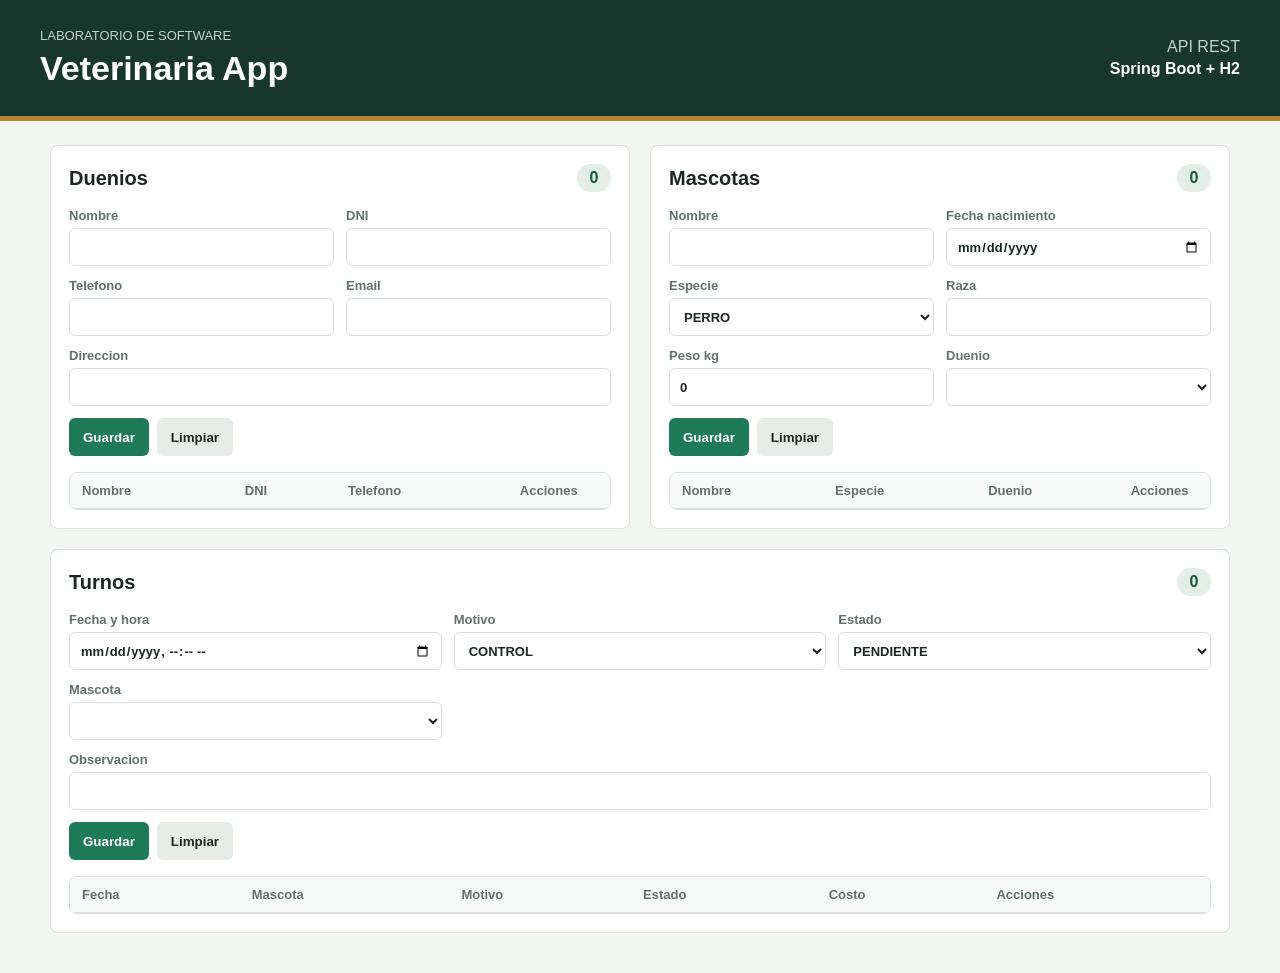
==== src/main/resources/static/index.html @ 7eca063d "chore: crear proyecto veterinaria" ====
<!doctype html>
<html lang="es">
<head>
	<meta charset="utf-8">
	<meta name="viewport" content="width=device-width, initial-scale=1">
	<title>Veterinaria App</title>
	<link rel="stylesheet" href="styles.css">
</head>
<body>
	<header class="topbar">
		<div>
			<p class="eyebrow">Laboratorio de Software</p>
			<h1>Veterinaria App</h1>
		</div>
		<div class="status">
			<span>API REST</span>
			<strong>Spring Boot + H2</strong>
		</div>
	</header>

	<main class="layout">
		<section class="panel">
			<div class="section-heading">
				<h2>Duenios</h2>
				<span id="total-duenios">0</span>
			</div>
			<form id="duenio-form" class="form-grid">
				<input type="hidden" name="id">
				<label>Nombre<input name="nombre" required></label>
				<label>DNI<input name="dni"></label>
				<label>Telefono<input name="telefono"></label>
				<label>Email<input name="email" type="email"></label>
				<label class="wide">Direccion<input name="direccion"></label>
				<div class="actions">
					<button type="submit">Guardar</button>
					<button type="button" data-reset="duenio-form">Limpiar</button>
				</div>
			</form>
			<div class="table-wrap">
				<table>
					<thead>
						<tr>
							<th>Nombre</th>
							<th>DNI</th>
							<th>Telefono</th>
							<th>Acciones</th>
						</tr>
					</thead>
					<tbody id="duenios-tabla"></tbody>
				</table>
			</div>
		</section>

		<section class="panel">
			<div class="section-heading">
				<h2>Mascotas</h2>
				<span id="total-mascotas">0</span>
			</div>
			<form id="mascota-form" class="form-grid">
				<input type="hidden" name="id">
				<label>Nombre<input name="nombre" required></label>
				<label>Fecha nacimiento<input name="fechaNacimiento" type="date"></label>
				<label>Especie
					<select name="especie">
						<option>PERRO</option>
						<option>GATO</option>
						<option>AVE</option>
						<option>CONEJO</option>
						<option>OTRA</option>
					</select>
				</label>
				<label>Raza<input name="raza"></label>
				<label>Peso kg<input name="peso" type="number" min="0" step="0.1" value="0"></label>
				<label>Duenio<select name="duenioId" id="mascota-duenio" required></select></label>
				<div class="actions">
					<button type="submit">Guardar</button>
					<button type="button" data-reset="mascota-form">Limpiar</button>
				</div>
			</form>
			<div class="table-wrap">
				<table>
					<thead>
						<tr>
							<th>Nombre</th>
							<th>Especie</th>
							<th>Duenio</th>
							<th>Acciones</th>
						</tr>
					</thead>
					<tbody id="mascotas-tabla"></tbody>
				</table>
			</div>
		</section>

		<section class="panel wide-panel">
			<div class="section-heading">
				<h2>Turnos</h2>
				<span id="total-turnos">0</span>
			</div>
			<form id="turno-form" class="form-grid turnos-grid">
				<input type="hidden" name="id">
				<label>Fecha y hora<input name="fechaHora" type="datetime-local" required></label>
				<label>Motivo
					<select name="motivo">
						<option>CONTROL</option>
						<option>VACUNACION</option>
						<option>URGENCIA</option>
						<option>PELUQUERIA</option>
					</select>
				</label>
				<label>Estado
					<select name="estado">
						<option>PENDIENTE</option>
						<option>CONFIRMADO</option>
						<option>FINALIZADO</option>
						<option>CANCELADO</option>
					</select>
				</label>
				<label>Mascota<select name="mascotaId" id="turno-mascota" required></select></label>
				<label class="wide">Observacion<input name="observacion"></label>
				<div class="actions">
					<button type="submit">Guardar</button>
					<button type="button" data-reset="turno-form">Limpiar</button>
				</div>
			</form>
			<div class="table-wrap">
				<table>
					<thead>
						<tr>
							<th>Fecha</th>
							<th>Mascota</th>
							<th>Motivo</th>
							<th>Estado</th>
							<th>Costo</th>
							<th>Acciones</th>
						</tr>
					</thead>
					<tbody id="turnos-tabla"></tbody>
				</table>
			</div>
		</section>
	</main>

	<script src="app.js"></script>
</body>
</html>
---- src/main/resources/static/styles.css ----
:root {
	--bg: #f3f5f2;
	--surface: #ffffff;
	--text: #1d2522;
	--muted: #61706a;
	--line: #d9e0dc;
	--primary: #1f7a5a;
	--primary-dark: #135b42;
	--accent: #b8872c;
	--danger: #b33a3a;
}

* {
	box-sizing: border-box;
}

body {
	margin: 0;
	background: var(--bg);
	color: var(--text);
	font-family: Arial, Helvetica, sans-serif;
}

.topbar {
	display: flex;
	align-items: center;
	justify-content: space-between;
	gap: 24px;
	padding: 28px 40px;
	background: #17362c;
	color: #ffffff;
	border-bottom: 5px solid var(--accent);
}

.eyebrow {
	margin: 0 0 6px;
	color: #c2d4cd;
	font-size: 13px;
	text-transform: uppercase;
}

h1,
h2 {
	margin: 0;
	letter-spacing: 0;
}

h1 {
	font-size: 34px;
}

h2 {
	font-size: 20px;
}

.status {
	display: grid;
	gap: 4px;
	text-align: right;
	color: #c2d4cd;
}

.status strong {
	color: #ffffff;
}

.layout {
	display: grid;
	grid-template-columns: repeat(2, minmax(320px, 1fr));
	gap: 20px;
	width: min(1180px, calc(100% - 32px));
	margin: 24px auto 40px;
}

.panel {
	background: var(--surface);
	border: 1px solid var(--line);
	border-radius: 8px;
	padding: 18px;
}

.wide-panel {
	grid-column: 1 / -1;
}

.section-heading {
	display: flex;
	align-items: center;
	justify-content: space-between;
	margin-bottom: 16px;
}

.section-heading span {
	display: inline-flex;
	align-items: center;
	justify-content: center;
	min-width: 34px;
	height: 28px;
	border-radius: 999px;
	background: #e3eee9;
	color: var(--primary-dark);
	font-weight: 700;
}

.form-grid {
	display: grid;
	grid-template-columns: repeat(2, minmax(0, 1fr));
	gap: 12px;
	margin-bottom: 16px;
}

.turnos-grid {
	grid-template-columns: repeat(3, minmax(0, 1fr));
}

label {
	display: grid;
	gap: 5px;
	color: var(--muted);
	font-size: 13px;
	font-weight: 700;
}

input,
select {
	width: 100%;
	min-height: 38px;
	border: 1px solid var(--line);
	border-radius: 6px;
	padding: 8px 10px;
	background: #ffffff;
	color: var(--text);
	font: inherit;
}

.wide {
	grid-column: 1 / -1;
}

.actions {
	display: flex;
	align-items: end;
	gap: 8px;
}

button {
	min-height: 38px;
	border: 0;
	border-radius: 6px;
	padding: 0 14px;
	background: var(--primary);
	color: #ffffff;
	font-weight: 700;
	cursor: pointer;
}

button:hover {
	background: var(--primary-dark);
}

button.secondary,
button[data-reset],
button[data-action="edit"] {
	background: #e7ece9;
	color: var(--text);
}

button[data-action="delete"] {
	background: var(--danger);
}

.table-wrap {
	overflow-x: auto;
	border: 1px solid var(--line);
	border-radius: 8px;
}

table {
	width: 100%;
	border-collapse: collapse;
	min-width: 620px;
}

th,
td {
	padding: 10px 12px;
	border-bottom: 1px solid var(--line);
	text-align: left;
	vertical-align: top;
}

th {
	background: #f7faf8;
	color: var(--muted);
	font-size: 13px;
}

tr:last-child td {
	border-bottom: 0;
}

.row-actions {
	display: flex;
	gap: 8px;
}

.tag {
	display: inline-flex;
	align-items: center;
	min-height: 24px;
	border-radius: 999px;
	padding: 2px 8px;
	background: #edf1ef;
	color: var(--primary-dark);
	font-size: 12px;
	font-weight: 700;
}

.empty {
	color: var(--muted);
	text-align: center;
}

@media (max-width: 820px) {
	.topbar {
		align-items: flex-start;
		flex-direction: column;
		padding: 22px 18px;
	}

	.status {
		text-align: left;
	}

	.layout,
	.form-grid,
	.turnos-grid {
		grid-template-columns: 1fr;
	}

	.wide-panel,
	.wide {
		grid-column: auto;
	}
}
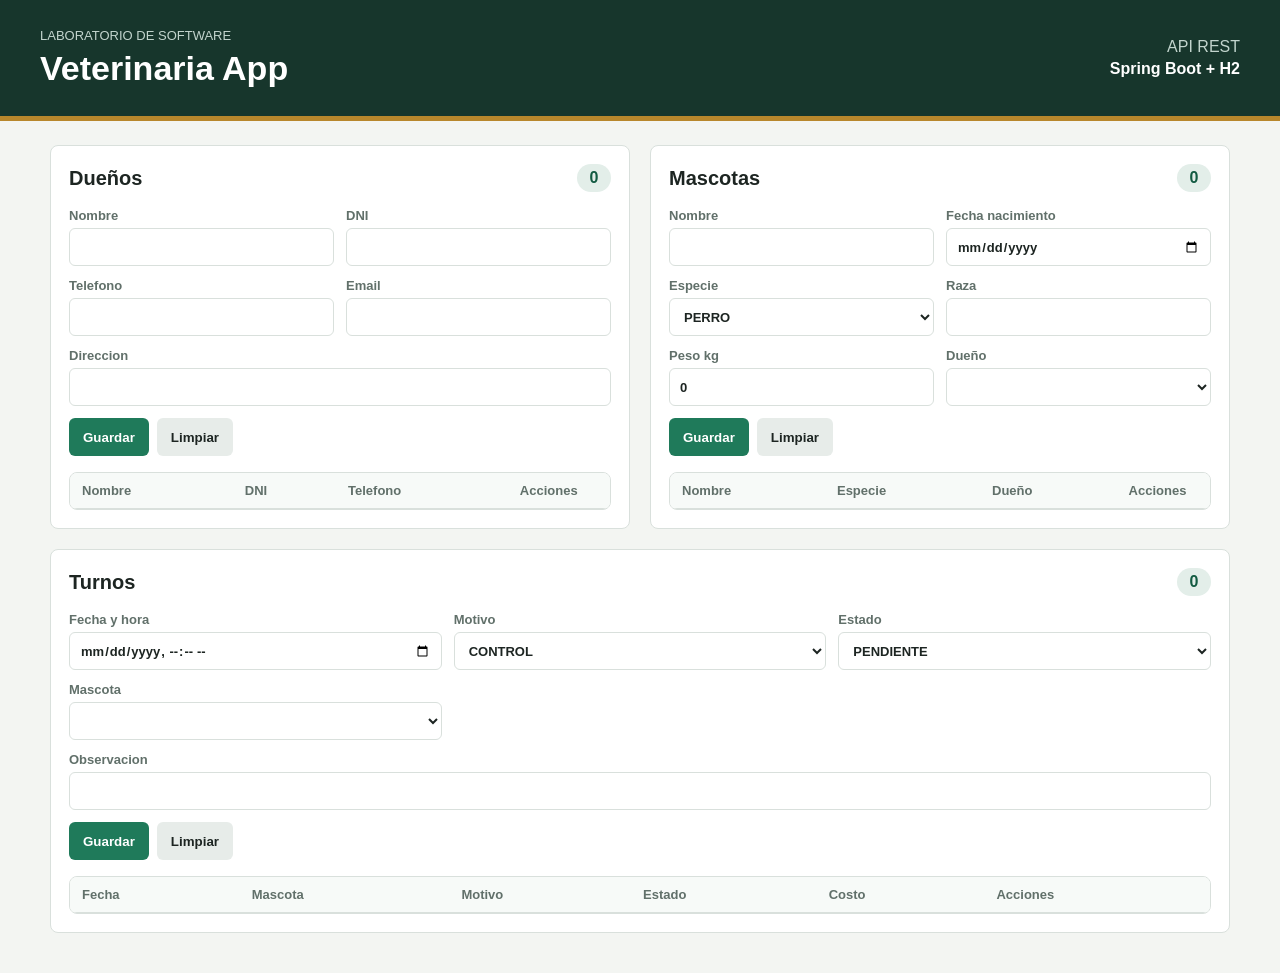
==== commit b2216d4a: "refactor: simplificar veterinaria para parcial" ====
--- a/src/main/resources/static/index.html
+++ b/src/main/resources/static/index.html
@@ -19,9 +19,10 @@
 	</header>
 
 	<main class="layout">
+		<!-- CRUD de duenios: el formulario envia datos a /api/duenios y la tabla muestra la respuesta del backend. -->
 		<section class="panel">
 			<div class="section-heading">
-				<h2>Duenios</h2>
+				<h2>Dueños</h2>
 				<span id="total-duenios">0</span>
 			</div>
 			<form id="duenio-form" class="form-grid">
@@ -51,6 +52,7 @@
 			</div>
 		</section>
 
+		<!-- CRUD de mascotas: cada mascota se relaciona con un duenio mediante el select que carga app.js. -->
 		<section class="panel">
 			<div class="section-heading">
 				<h2>Mascotas</h2>
@@ -71,7 +73,7 @@
 				</label>
 				<label>Raza<input name="raza"></label>
 				<label>Peso kg<input name="peso" type="number" min="0" step="0.1" value="0"></label>
-				<label>Duenio<select name="duenioId" id="mascota-duenio" required></select></label>
+				<label>Dueño<select name="duenioId" id="mascota-duenio" required></select></label>
 				<div class="actions">
 					<button type="submit">Guardar</button>
 					<button type="button" data-reset="mascota-form">Limpiar</button>
@@ -83,7 +85,7 @@
 						<tr>
 							<th>Nombre</th>
 							<th>Especie</th>
-							<th>Duenio</th>
+							<th>Dueño</th>
 							<th>Acciones</th>
 						</tr>
 					</thead>
@@ -92,6 +94,7 @@
 			</div>
 		</section>
 
+		<!-- CRUD de turnos: el frontend envia mascotaId; el backend busca la Mascota real y calcula el costo. -->
 		<section class="panel wide-panel">
 			<div class="section-heading">
 				<h2>Turnos</h2>
@@ -141,6 +144,7 @@
 		</section>
 	</main>
 
+	<!-- app.js conecta esta vista HTML con los endpoints REST del backend Spring Boot. -->
 	<script src="app.js"></script>
 </body>
 </html>
